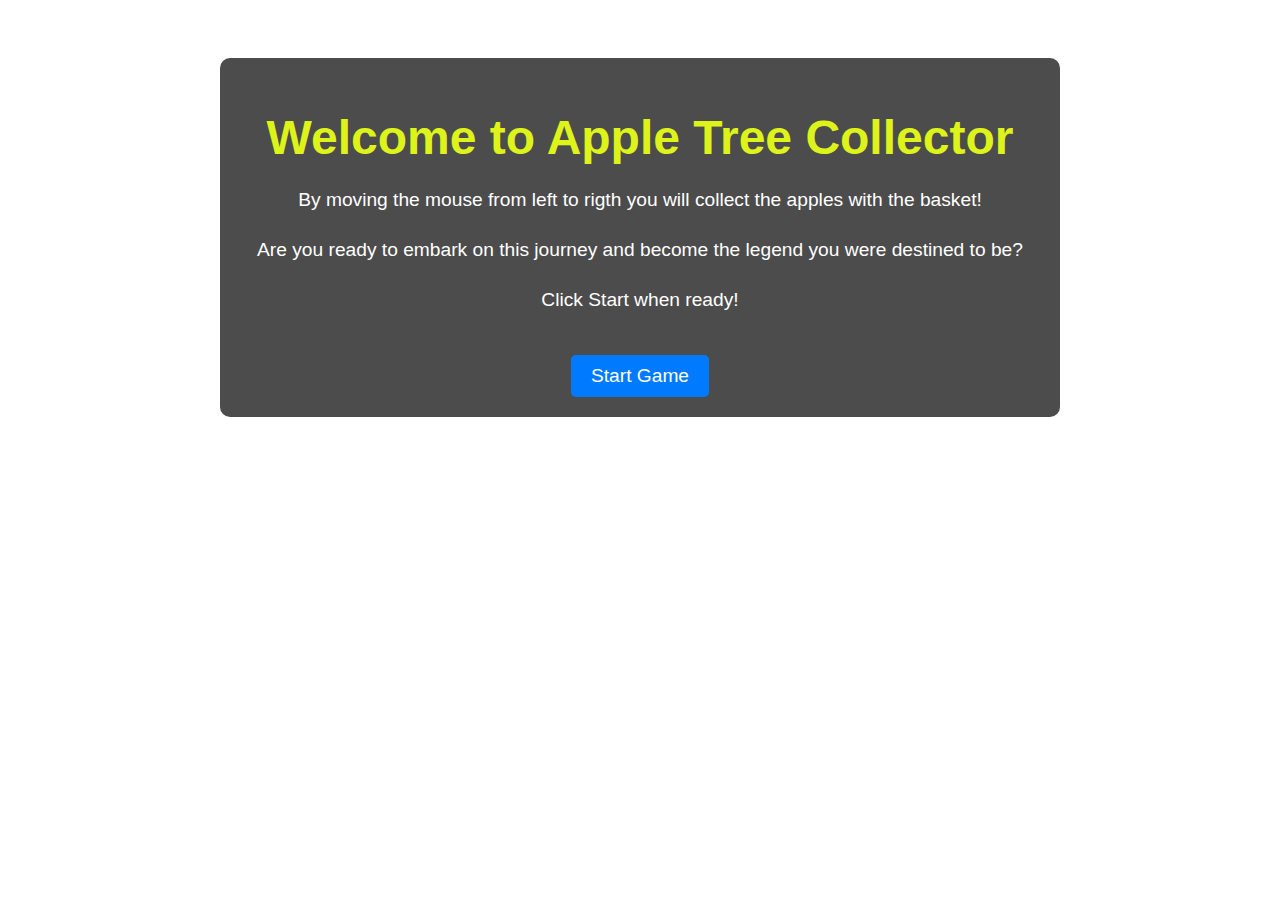
==== index.html @ da55e39a "some new changes like first page" ====
<!DOCTYPE html>
<html lang="en">
<head>
    <meta charset="UTF-8">
    <meta name="viewport" content="width=device-width, initial-scale=1.0">
    <title>Game Introduction</title>
    <style>
        body {
            font-family: Arial, sans-serif;
            background: url('background.jpg') no-repeat center center fixed;
            background-size: cover;
            color: #fff;
            text-align: center;
            padding: 50px;
        }
        .container {
            max-width: 800px;
            margin: 0 auto;
            background: rgba(0, 0, 0, 0.7);
            padding: 20px;
            border-radius: 10px;
        }
        h1 {
            font-size: 3em;
            margin-bottom: 20px;
            color: #ddf319;
        }
        p {
            font-size: 1.2em;
            line-height: 1.6;
        }
        .start-button {
            display: inline-block;
            margin-top: 20px;
            padding: 10px 20px;
            font-size: 1.2em;
            color: #fff;
            background: #007BFF;
            border: none;
            border-radius: 5px;
            cursor: pointer;
            text-decoration: none;
        }
        .start-button:hover {
            background: #0056b3;
        }
    </style>
</head>
<body>
    <div class="container">
        <h1>Welcome to Apple Tree Collector</h1>
        <p>By moving the mouse from left to rigth you will collect the apples with the basket!</p>
        <p>Are you ready to embark on this journey and become the legend you were destined to be?</p>
        <p>Click Start when ready!</p>
        <a href="game.html" class="start-button">Start Game</a>
    </div>
</body>
</html>
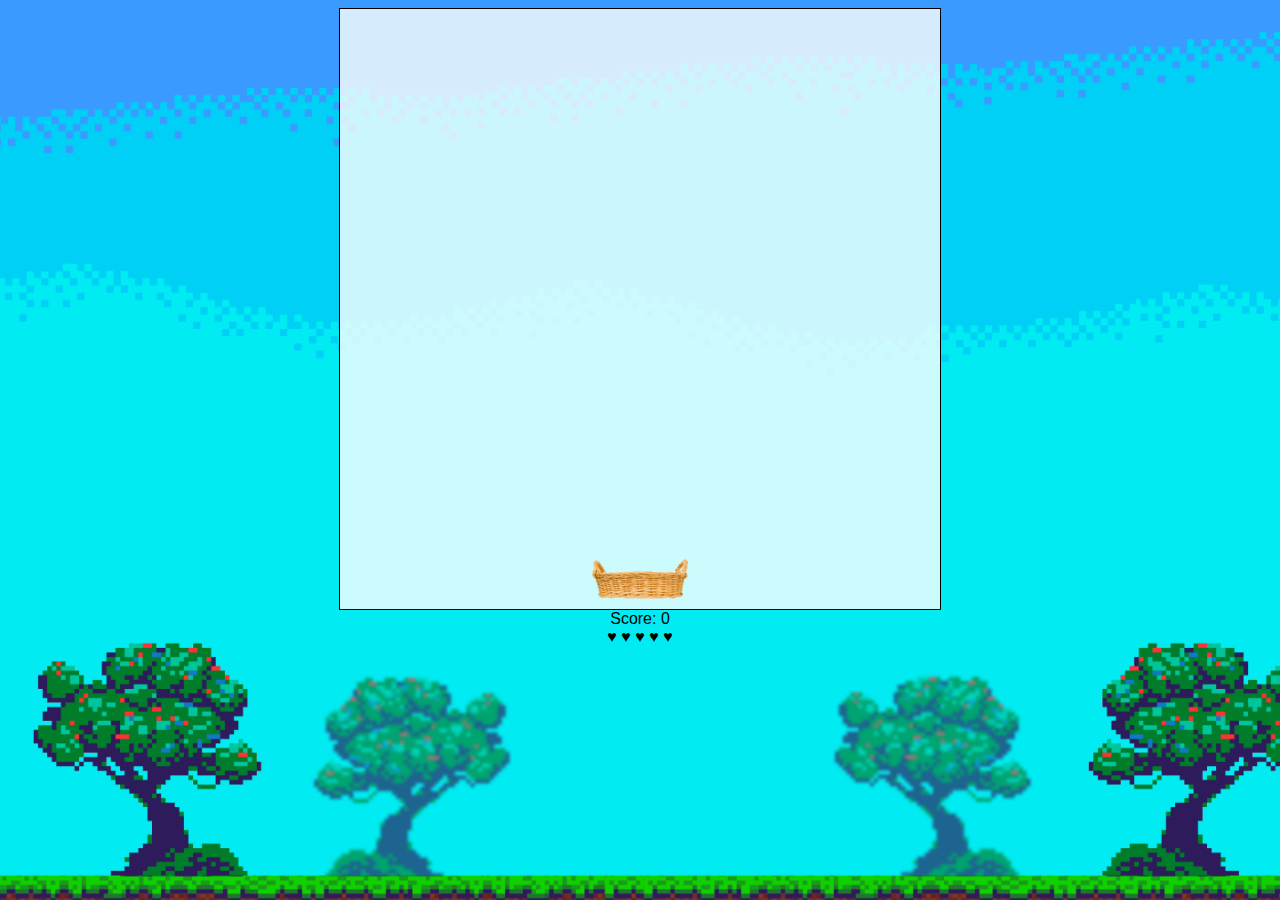
==== commit 6ee4704f: "game over frozen screen" ====
--- a/index.html
+++ b/index.html
@@ -3,56 +3,18 @@
 <head>
     <meta charset="UTF-8">
     <meta name="viewport" content="width=device-width, initial-scale=1.0">
-    <title>Game Introduction</title>
-    <style>
-        body {
-            font-family: Arial, sans-serif;
-            background: url('background.jpg') no-repeat center center fixed;
-            background-size: cover;
-            color: #fff;
-            text-align: center;
-            padding: 50px;
-        }
-        .container {
-            max-width: 800px;
-            margin: 0 auto;
-            background: rgba(0, 0, 0, 0.7);
-            padding: 20px;
-            border-radius: 10px;
-        }
-        h1 {
-            font-size: 3em;
-            margin-bottom: 20px;
-            color: #ddf319;
-        }
-        p {
-            font-size: 1.2em;
-            line-height: 1.6;
-        }
-        .start-button {
-            display: inline-block;
-            margin-top: 20px;
-            padding: 10px 20px;
-            font-size: 1.2em;
-            color: #fff;
-            background: #007BFF;
-            border: none;
-            border-radius: 5px;
-            cursor: pointer;
-            text-decoration: none;
-        }
-        .start-button:hover {
-            background: #0056b3;
-        }
-    </style>
+    <title>Catch the Apples Game</title>
+    <link rel="stylesheet" href="styles.css">
 </head>
 <body>
-    <div class="container">
-        <h1>Welcome to Apple Tree Collector</h1>
-        <p>By moving the mouse from left to rigth you will collect the apples with the basket!</p>
-        <p>Are you ready to embark on this journey and become the legend you were destined to be?</p>
-        <p>Click Start when ready!</p>
-        <a href="game.html" class="start-button">Start Game</a>
+    <div id="gameArea">
+        <section id="gameOver">
+        <div id="gameOver">Game over!</div>
+    </section>
+        <div id="basket"></div>
     </div>
+    <div id="score">Score: 0</div>
+    <div id="hearts">♥ ♥ ♥ ♥ ♥</div>
+    <script src="script.js"></script>
 </body>
-</html>+</html>
--- a/styles.css
+++ b/styles.css
@@ -0,0 +1,51 @@
+body {
+    display: flex;
+    flex-direction: column;
+    align-items: center;
+    background-image: url(Images/Background\ image.png);
+    background-size: 100%;
+    background-repeat: no-repeat;
+    font-family: Arial, sans-serif;
+}
+
+#gameArea {
+    position: relative;
+    width: 600px;
+    height: 600px;
+    border: 1px solid #000;
+    overflow: hidden;
+    background-color: rgba(255, 255, 255, 0.8);
+    text-align: center;
+}
+
+#gameOver {
+    display: none;
+}
+
+#basket {
+    position: absolute;
+    bottom: 10px;
+    left: 50%;
+    width: 120px;
+    height: 40px;
+    /*background-color: brown ;*/
+    background-image: url(Images/Elements/Basket.png);
+    background-size: cover;
+    background-repeat: no-repeat;
+    transform: translateX(-50%);
+    background-position: center;
+   
+}
+
+.apple {
+    position: absolute;
+    width: 60px;
+    height: 40px;
+    /*background-color: red;
+    border-radius: 50%;*/
+    background-image:url(Images/Elements/4.png);
+    background-size: cover;
+    background-repeat: no-repeat;
+    border: none;
+    background-position: center;
+}
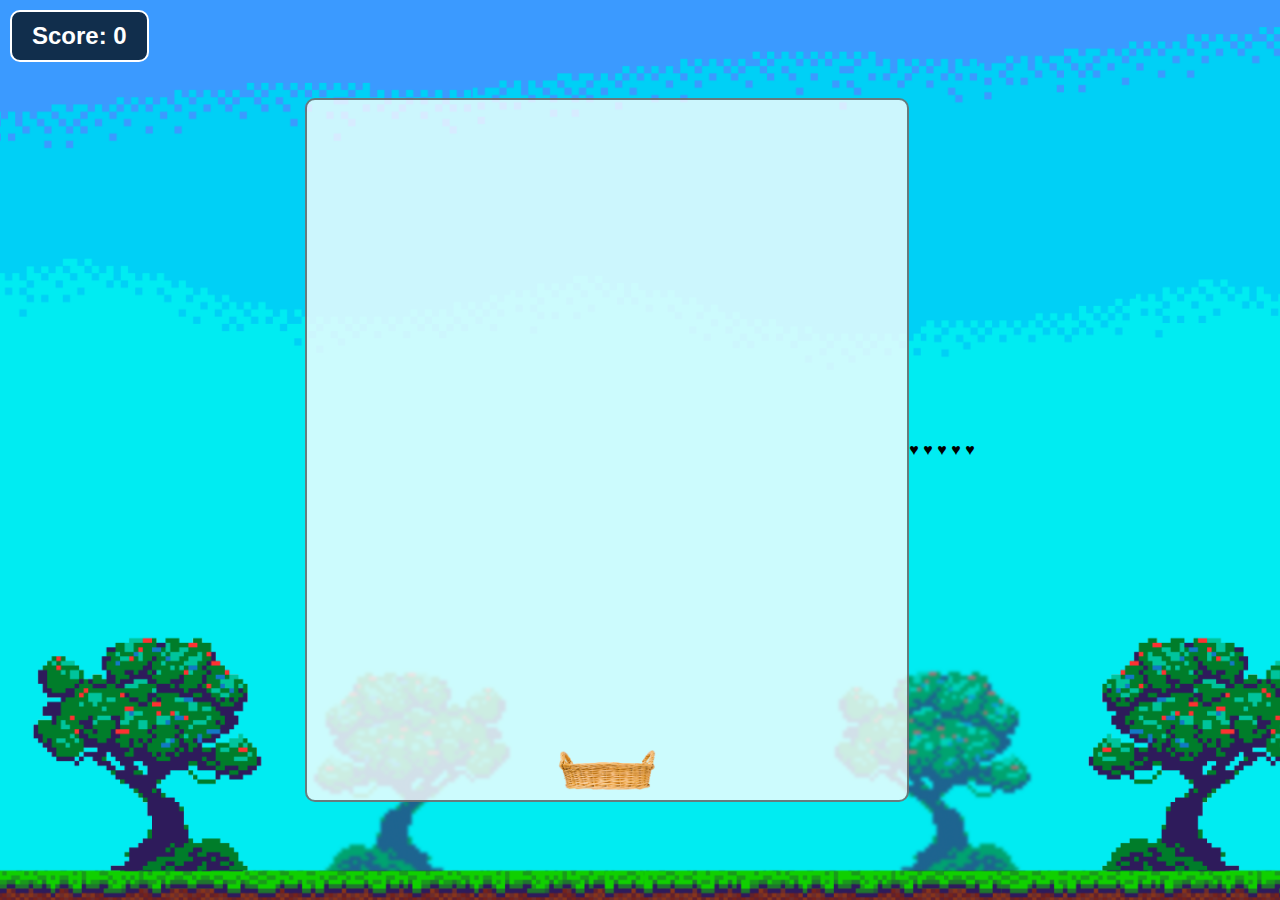
==== commit 41d9a44e: "Merge branch 'main' of https://github.com/Mallono1/AppleColector" ====
--- a/index.html
+++ b/index.html
@@ -15,6 +15,7 @@
     </div>
     <div id="score">Score: 0</div>
     <div id="hearts">♥ ♥ ♥ ♥ ♥</div>
+
     <script src="script.js"></script>
 </body>
 </html>
--- a/styles.css
+++ b/styles.css
@@ -1,21 +1,28 @@
 body {
     display: flex;
-    flex-direction: column;
+    justify-content: center;
     align-items: center;
-    background-image: url(Images/Background\ image.png);
-    background-size: 100%;
+    height: 100vh;
+    margin: 0;
+    background-image: url(Images/Background-image.png);
+    background-size: cover;
     background-repeat: no-repeat;
+    background-position: center;
+
+
     font-family: Arial, sans-serif;
 }
 
 #gameArea {
     position: relative;
     width: 600px;
-    height: 600px;
-    border: 1px solid #000;
+
+    height: 700px;
+    border: 2px solid rgba(0, 0, 0, 0.5);
+    border-radius: 10px;
     overflow: hidden;
     background-color: rgba(255, 255, 255, 0.8);
-    text-align: center;
+    overflow: hidden;
 }
 
 #gameOver {
@@ -48,4 +55,37 @@
     background-repeat: no-repeat;
     border: none;
     background-position: center;
+ 
 }
+
+#score {
+    position: absolute;
+    top: 10px; /* Distance from top */
+    left: 10px; /* Distance from left */
+    font-size: 24px; 
+    font-weight: bold; 
+    color: white; /* Text color */
+    background-color: rgba(0, 0, 0, 0.7); 
+    padding: 10px 20px; /* Internal spacing */
+    border-radius: 10px; /* Rounded edges */
+    border: 2px solid white; /* Borders for highlighting */
+    z-index: 10; /* Make sure it stays on top of the game */
+    font-family: Arial, sans-serif; 
+}
+
+#lives {
+    position: absolute;
+    top: 10px; 
+    right: 10px; 
+    font-size: 24px;
+    font-weight: bold;
+    color: white;
+    background-color: rgba(0, 0, 0, 0.7);
+    padding: 10px 20px;
+    border-radius: 10px;
+    border: 2px solid white;
+    z-index: 10;
+    font-family: Arial, sans-serif;
+}
+
+
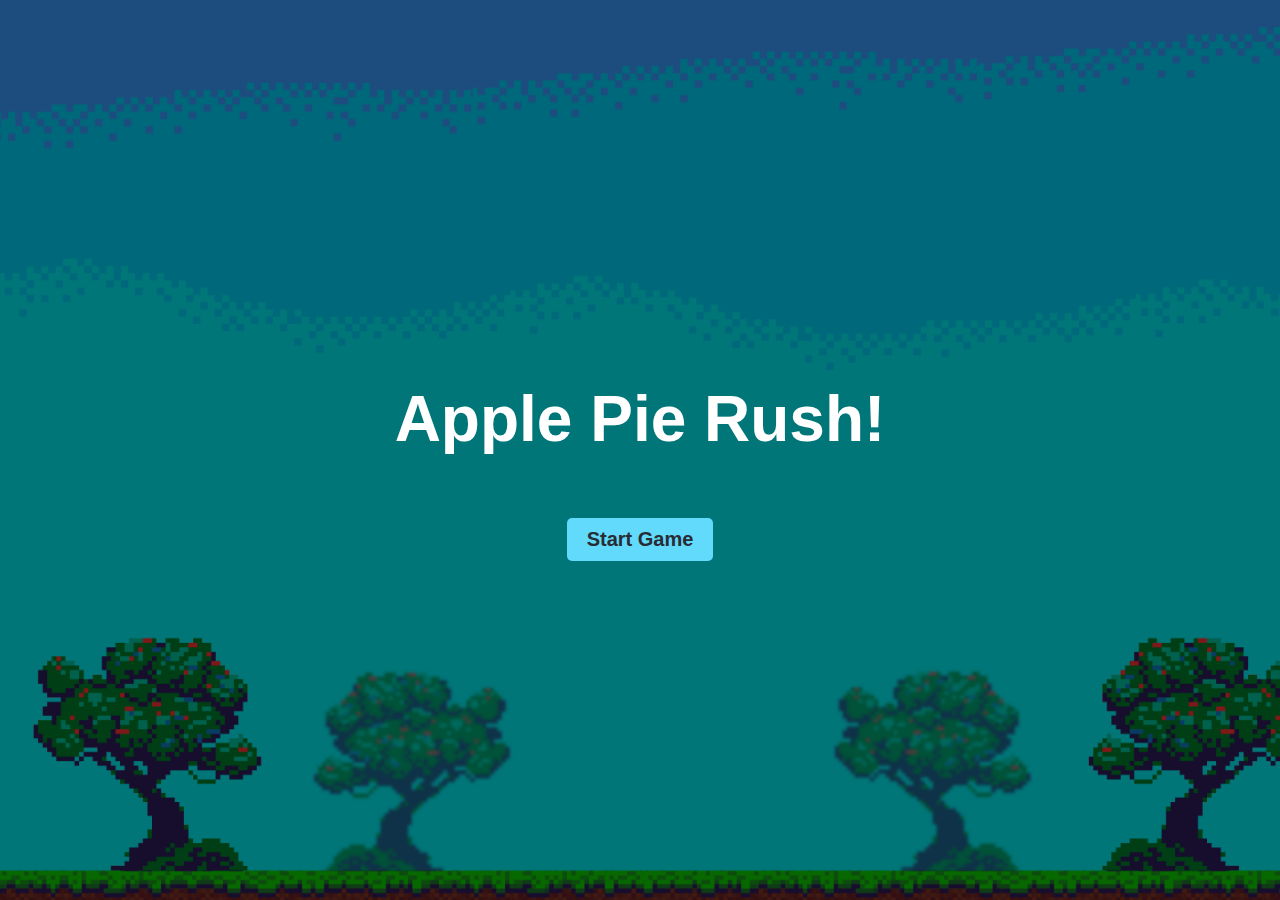
==== commit 75d1abf2: "HTML updated" ====
--- a/index.html
+++ b/index.html
@@ -3,19 +3,35 @@
 <head>
     <meta charset="UTF-8">
     <meta name="viewport" content="width=device-width, initial-scale=1.0">
-    <title>Catch the Apples Game</title>
+    <title>Apple Pie Rush!</title>
     <link rel="stylesheet" href="styles.css">
 </head>
 <body>
-    <div id="gameArea">
-        <section id="gameOver">
-        <div id="gameOver">Game over!</div>
-    </section>
+    <!-- Start Screen -->
+<div id="startScreen" class="screen active">
+    <h1>Apple Pie Rush!</h1>
+    <button id="startButton">Start Game</button>
+</div>
+
+<!-- Game Screen -->
+    <div id="gameScreen" class="screen hidden">
+        <div id="gameArea">
         <div id="basket"></div>
     </div>
     <div id="score">Score: 0</div>
     <div id="hearts">♥ ♥ ♥ ♥ ♥</div>
 
-    <script src="script.js"></script>
+</div>
+
+<!-- Game Over Screen -->
+
+<div id="gameOverScreen" class="screen hidden">
+    <h1>Game Over</h1>
+    <p id="finalScore">Your score: 0</p>
+    <button id="restartButton">Restart Game</button>
+  </div>
+
+
+    <script src="script.js" defer></script>
 </body>
 </html>
--- a/styles.css
+++ b/styles.css
@@ -1,5 +1,6 @@
 body {
     display: flex;
+    flex-direction: column;
     justify-content: center;
     align-items: center;
     height: 100vh;
@@ -8,25 +9,40 @@
     background-size: cover;
     background-repeat: no-repeat;
     background-position: center;
-
-
     font-family: Arial, sans-serif;
 }
 
-#gameArea {
+.screen {
+    display: none; 
+    justify-content: center;
+    align-items: center;
+    flex-direction: column;
+    height: 100%;
+    width: 100%;
+    position: absolute;
+    top: 0;
+    left: 0;
+}
+
+.screen.active {
+    display: flex; 
+}
+
+#startScreen {
+    background-color: rgba(0, 0, 0, 0.5);
+    color: white;
+    text-align: center;
+    font-size: 2em;
+}
+
+#gameScreen {
+    background-color: rgba(255, 255, 255, 0.8);
     position: relative;
-    width: 600px;
-
-    height: 700px;
     border: 2px solid rgba(0, 0, 0, 0.5);
     border-radius: 10px;
+    width: 600px;
+    height: 700px;
     overflow: hidden;
-    background-color: rgba(255, 255, 255, 0.8);
-    overflow: hidden;
-}
-
-#gameOver {
-    display: none;
 }
 
 #basket {
@@ -35,57 +51,40 @@
     left: 50%;
     width: 120px;
     height: 40px;
-    /*background-color: brown ;*/
     background-image: url(Images/Elements/Basket.png);
     background-size: cover;
     background-repeat: no-repeat;
     transform: translateX(-50%);
-    background-position: center;
-   
 }
 
 .apple {
     position: absolute;
     width: 60px;
     height: 40px;
-    /*background-color: red;
-    border-radius: 50%;*/
-    background-image:url(Images/Elements/4.png);
+    background-image: url(Images/Elements/4.png);
     background-size: cover;
     background-repeat: no-repeat;
-    border: none;
-    background-position: center;
- 
 }
 
-#score {
-    position: absolute;
-    top: 10px; /* Distance from top */
-    left: 10px; /* Distance from left */
-    font-size: 24px; 
-    font-weight: bold; 
-    color: white; /* Text color */
-    background-color: rgba(0, 0, 0, 0.7); 
-    padding: 10px 20px; /* Internal spacing */
-    border-radius: 10px; /* Rounded edges */
-    border: 2px solid white; /* Borders for highlighting */
-    z-index: 10; /* Make sure it stays on top of the game */
-    font-family: Arial, sans-serif; 
+#gameOverScreen {
+    background-color: rgba(0, 0, 0, 0.7);
+    color: white;
+    text-align: center;
+    font-size: 2em;
 }
 
-#lives {
-    position: absolute;
-    top: 10px; 
-    right: 10px; 
-    font-size: 24px;
+#restartButton, #startButton {
+    padding: 10px 20px;
+    font-size: 20px;
+    border: none;
+    border-radius: 5px;
+    cursor: pointer;
+    background-color: #61dafb;
+    color: #282c34;
     font-weight: bold;
-    color: white;
-    background-color: rgba(0, 0, 0, 0.7);
-    padding: 10px 20px;
-    border-radius: 10px;
-    border: 2px solid white;
-    z-index: 10;
-    font-family: Arial, sans-serif;
+    margin-top: 20px;
 }
 
-
+#restartButton:hover, #startButton:hover {
+    background-color: #21a1f1;
+}
